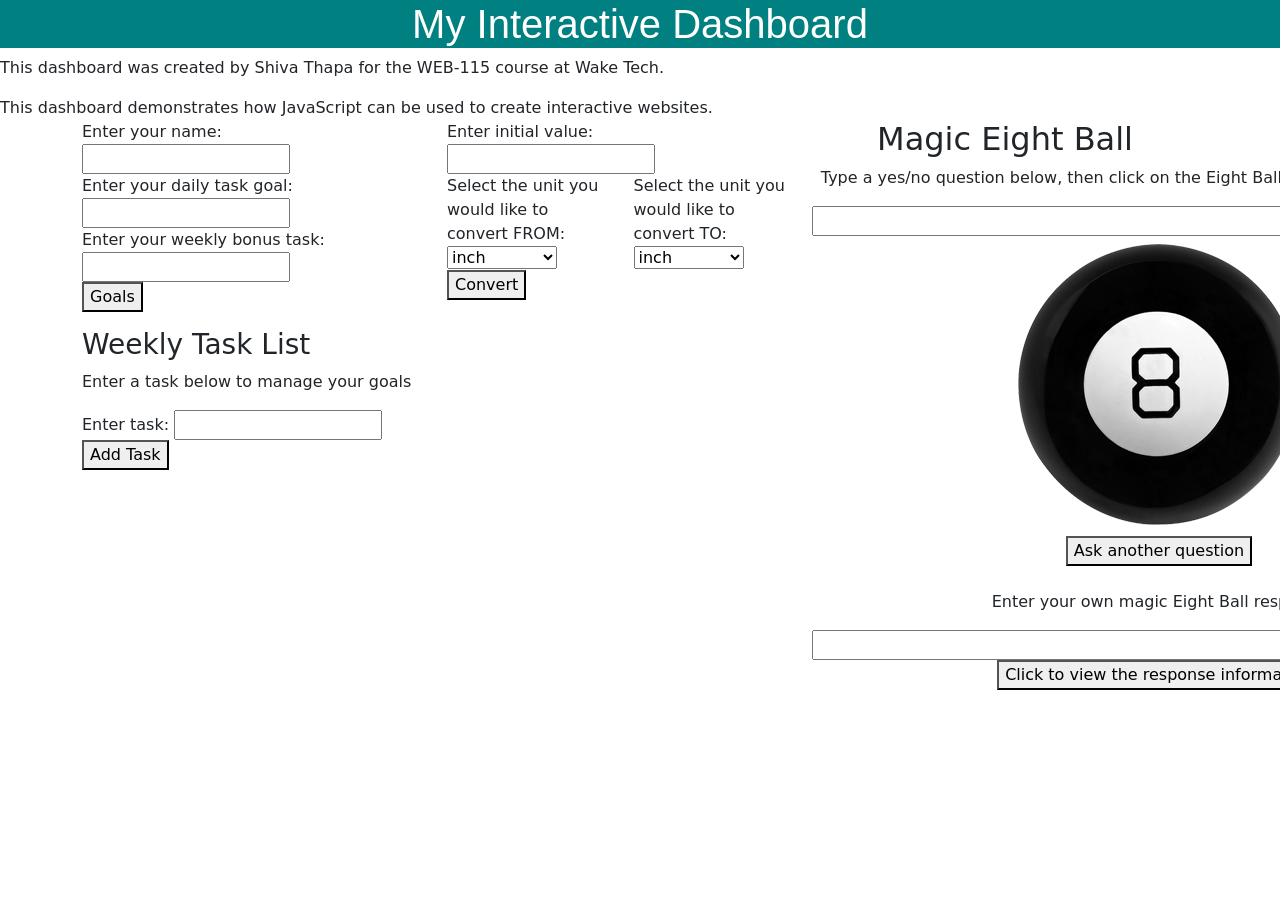
==== index.html @ ddce8e5d "save local changes before merge" ====
<!DOCTYPE html>
<html lang="en">

<head>
    <meta charset="UTF-8">
    <meta name="viewport" content="width=device-width, initial-scale=1.0">
    <title>Interactive Productivity Dashboard</title>
    <!-- Bootstrap  -->
    <link href="https://cdn.jsdelivr.net/npm/bootstrap@5.3.8/dist/css/bootstrap.min.css" rel="stylesheet" integrity="sha384-sRIl4kxILFvY47J16cr9ZwB07vP4J8+LH7qKQnuqkuIAvNWLzeN8tE5YBujZqJLB" crossorigin="anonymous">
    <script defer src="https://cdn.jsdelivr.net/npm/bootstrap@5.3.8/dist/js/bootstrap.bundle.min.js" integrity="sha384-FKyoEForCGlyvwx9Hj09JcYn3nv7wiPVlz7YYwJrWVcXK/BmnVDxM+D2scQbITxI" crossorigin="anonymous"></script>
    <!-- End of Bootstrap section -->
    <link rel="stylesheet" href="css/style.css">

</head>

<body>
    <h1>My Interactive Dashboard</h1>
    <p>This dashboard was created by Shiva Thapa for the WEB-115 course at Wake Tech.</p>
    <script>
        document.write("This dashboard demonstrates how JavaScript can be used to create interactive websites.")
    </script>
    <!-- The <noscript> is for web browsers with JavaScript rendering disabled. -->
    <noscript>
        Unfortunately, your web browser does not support JavaScript.
    </noscript>
    <!-- Begin container div -->
    <div class="container">
    <!-- Begin row div -->
    <div class="row">

        <!-- Start col div 1. weekly-tasks -->
        <div class="col" id="weekly-tasks">
            <!-- Form 1 -->
            <form>
                <div>
                    <!--1. Name Input --> 
                    <label for="userName">Enter your name: </label>
                    <input type="text" id="userName" name="name">
                </div>

                <!--Daily Task Goal -->
                <div>
                    <label for="dailyGoal">Enter your daily task goal: </label>
                    <input type="number" id="dailyGoal" name="dailygoal">
                </div>

                <!--3. Weekly Bonus Task -->
                <div>
                    <label for="bonusTasks">Enter your weekly bonus task: </label>
                    <input type="number" id="bonusTasks" name="weekly-bonus-task">
                </div>    

                <!--Goal Button-->   
                <button id="goal-btn">Goals</button>   
            </form>
            <!-- End of Form 1 -->
            <p id="goal-message"></p>

            <!-- Start of new div within weekly-tasks div 10.12.2026-->
            <div id="task-list">
                <h3>Weekly Task List</h3>
                <p>Enter a task below to manage your goals</p>
                <!-- Form 2 Giving it a separate id -->
                <form id="task-form">
                    <div>
                        <!-- Task Input --> 
                    <label for="task-name">Enter task: </label>
                    <input type="text" id="task-name" name="task-name">
                    </div>
                    <button id="add-task">Add Task</button>
                </form>
                <!-- End of form 2-->
            </div>
            <!-- End of new div within weekly-tasks div 10.12.2026-->
            
                 <!--Link JavaScript script; always a good idead to place this at the end-->
            <script src="js/task-manager.js"></script>
        </div>
        <!-- End col div 1. weekly-tasks -->

         <!-- Start col div. 2 Metric Converter -->
        <div class="col" id="metric-converter">
        <form id="converter-form">
            <div>
                <label for="initialValue">Enter initial value: </label>
                <input type="number" id="initialValue" name="initialValue">
            </div>

                <!-- Select list for the user to CONVERT FROM - the intial unit -->
            <div class="option-menus">
                <div class="options-menu-right">
                    <label for="fromUnit" >Select the unit you would like to convert FROM: </label>
                    <select id="fromUnit" name = "fromUnit">
                        <option value="inch">inch</option>
                        <option value="foot">foot</option>
                        <option value="yard">yard</option>
                        <option value="mile">mile</option>
                        <option value="centimeter">centimeter</option>
                        <option value="meter">meter</option>
                        <option value="kilometer">kilometer</option>
                    </select>
                </div>

                <!-- Select list for the user to CONVERT TO - the final unit -->
                <div class="options-menu-left">
                    <label for="toUnit" >Select the unit you would like to convert TO: </label>
                    <select id="toUnit" name = "toUnit">
                        <option value="inch">inch</option>
                        <option value="foot">foot</option>
                        <option value="yard">yard</option>
                        <option value="mile">mile</option>
                        <option value="centimeter">centimeter</option>
                        <option value="meter">meter</option>
                        <option value="kilometer">kilometer</option>
                    </select>
                </div>
            </div>
        
            <!--Conversion Button-->   
            <button type="button" id="conversion-btn">Convert</button>   
        </form>

        <!-- Display the output message -->
        <p id="conversion-message"></p>
        <!-- Link JavaScript script-->
        <script src="js/metric-converter.js"></script>
        </div> 
        <!-- End of col div 2. Metric Converter -->

        <!--Start col div 3. 8-ball game 09.28.26 -->
        <div class="col" id="magic-eight-ball">
            <link rel="stylesheet" href="css/magic-eight-ball.css">
            <h2 class="heading">Magic Eight Ball</h2>
            <!-- The main form in the project-->
            <form>
                <p>Type a yes/no question below, then click on the Eight Ball below to get your answer!</p>
                <input id="question" name="question" size="80">
                <div id="magicEightBall">
                    <div id="circle"></div>
                    <img id="ball" src="img/magic-eight-ball.png"/>
                </div>
                <button id="reset" name="reset" type="reset">Ask another question</button>
            </form>
            <br>
            <!-- Main project -->

            <!-- Bonus-->
            <form>
                <p>Enter your own magic Eight Ball response</p>
                <input id="response" name="response" size="80">
                <button id="new_response" name="new_response" type="new_response">Click to view the response information</button>
            </form>
            <!-- These will serve for the reponses to display-->
             <p id="addresponse-message"></p>
             <p id="total-message"></p>
            <br>
            <!--Bonus-->
            <script src="js/magic-eight-ball.js" defer></script>
        </div>
        <!-- End of col div 3. 8-ball game 09.28.26 -->

        <!-- Start col div 4. here-->
        
    </div>
    <!-- End row div-->
     
</div>
<!-- End container div-->

</body>
</html>
---- css/style.css ----
h1{
    text-align: center;
    color: white;
    background-color: teal;
    font-family: 'Segoe UI', Tahoma, Geneva, Verdana, sans-serif;
}

form {
    display:table;
}

/*dislay two options side by side*/
.option-menus {
    display:flex;
    gap: 24px;
}
---- css/magic-eight-ball.css ----
#magic-eight-ball {
  max-width: 410px;
  text-align: center;
  margin: auto;
}

#circle {
  font-size: 12pt;
  background-color: white;
  color: black;
  position: absolute;
  margin-left: 70px;
  margin-top: 70px;
  height: 150px;
  width: 150px;
  border-radius: 50%;
  text-wrap: wrap;
  display: none;
}


img:active {
  animation: shake 1s;
  animation-iteration-count: infinite;
}

img:visited {
  animation: none;
}
@keyframes shake {
  0% { transform: translate(1px, 1px) rotate(0deg);  }
  10% { transform: translate(-1px, -2px) rotate(-1deg); }
  20% { transform: translate(-3px, 0px) rotate(1deg); }
  30% { transform: translate(3px, 2px) rotate(0deg); }
  40% { transform: translate(1px, -1px) rotate(1deg); }
  50% { transform: translate(-1px, 2px) rotate(-1deg); }
  60% { transform: translate(-3px, 1px) rotate(0deg); }
  70% { transform: translate(3px, 1px) rotate(-1deg); }
  80% { transform: translate(-1px, -1px) rotate(1deg); }
  90% { transform: translate(1px, 2px) rotate(0deg); }
  100% { transform: translate(1px, -2px) rotate(-1deg); }
}
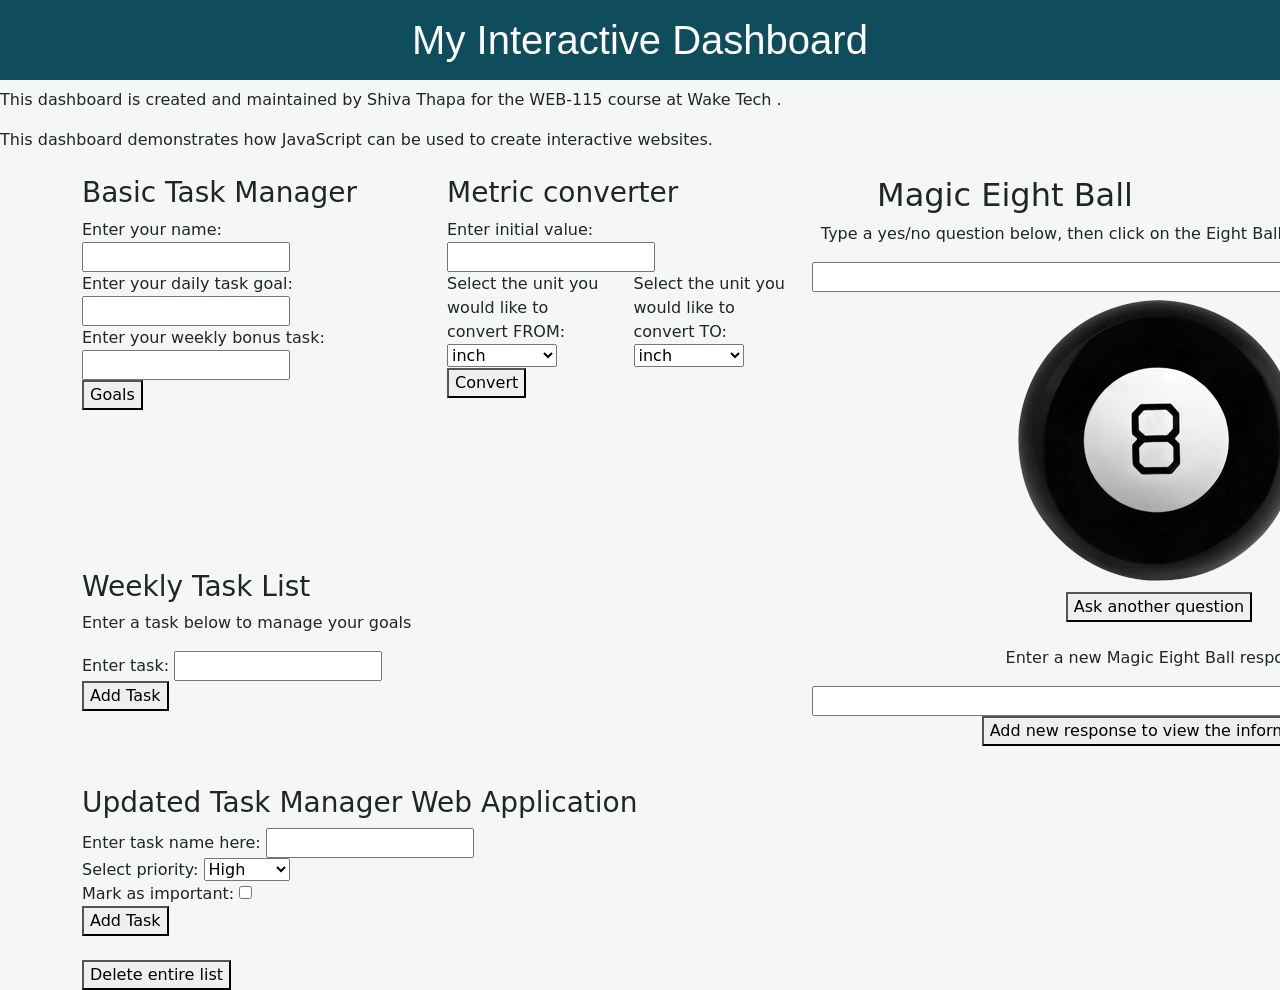
==== commit 7c9fd4af: "adds row2 col1 for Updated Task Manager with own JS file - webAppTM.JS" ====
--- a/index.html
+++ b/index.html
@@ -15,7 +15,7 @@
 
 <body>
     <h1>My Interactive Dashboard</h1>
-    <p>This dashboard was created by Shiva Thapa for the WEB-115 course at Wake Tech.</p>
+    <p>This dashboard is created and maintained by Shiva Thapa for the WEB-115 course at Wake Tech  .</p>
     <script>
         document.write("This dashboard demonstrates how JavaScript can be used to create interactive websites.")
     </script>
@@ -23,13 +23,16 @@
     <noscript>
         Unfortunately, your web browser does not support JavaScript.
     </noscript>
+    <br>
+    <br>
     <!-- Begin container div -->
     <div class="container">
-    <!-- Begin row div -->
+    <!-- Begin 1st row div -->
     <div class="row">
 
         <!-- Start col div 1. weekly-tasks -->
         <div class="col" id="weekly-tasks">
+            <h3>Basic Task Manager</h3>
             <!-- Form 1 -->
             <form>
                 <div>
@@ -55,6 +58,12 @@
             </form>
             <!-- End of Form 1 -->
             <p id="goal-message"></p>
+            <br>
+            <br>
+            <br>
+            <br>
+            <br>
+            <br>
 
             <!-- Start of new div within weekly-tasks div 10.12.2026-->
             <div id="task-list">
@@ -72,6 +81,10 @@
                 <!-- End of form 2-->
             </div>
             <!-- End of new div within weekly-tasks div 10.12.2026-->
+
+            <!-- Start of Task Manager Web Appliction div 10.26.2026-->
+            
+            <!-- End of Task Manager Web Application 10.26.2026-->
             
                  <!--Link JavaScript script; always a good idead to place this at the end-->
             <script src="js/task-manager.js"></script>
@@ -80,6 +93,7 @@
 
          <!-- Start col div. 2 Metric Converter -->
         <div class="col" id="metric-converter">
+            <h3>Metric converter</h3>
         <form id="converter-form">
             <div>
                 <label for="initialValue">Enter initial value: </label>
@@ -120,10 +134,10 @@
             <button type="button" id="conversion-btn">Convert</button>   
         </form>
 
-        <!-- Display the output message -->
-        <p id="conversion-message"></p>
-        <!-- Link JavaScript script-->
-        <script src="js/metric-converter.js"></script>
+            <!-- Display the output message -->
+            <p id="conversion-message"></p>
+            <!-- Link JavaScript script-->
+            <script src="js/metric-converter.js"></script>
         </div> 
         <!-- End of col div 2. Metric Converter -->
 
@@ -146,9 +160,9 @@
 
             <!-- Bonus-->
             <form>
-                <p>Enter your own magic Eight Ball response</p>
+                <p>Enter a new Magic Eight Ball response </p>
                 <input id="response" name="response" size="80">
-                <button id="new_response" name="new_response" type="new_response">Click to view the response information</button>
+                <button id="new_response" name="new_response" type="new_response">Add new response to view the information</button>
             </form>
             <!-- These will serve for the reponses to display-->
              <p id="addresponse-message"></p>
@@ -162,8 +176,57 @@
         <!-- Start col div 4. here-->
         
     </div>
-    <!-- End row div-->
-     
+    <!-- End 1st row div-->
+
+    <!-- For Updated Task Manager Web App-->
+    <!--Second row div-->
+    <div class="row2">
+        <!-- Start of Task Manager Web Appliction div 10.26.2026-->
+         <!-- Start col 1 row2 . weekly-tasks -->
+        <div class="col" id="web-tasks-updated-app">
+            <div id="Task-Manger-Web-Application">
+                <h3>Updated Task Manager Web Application</h3>
+                <section>
+                    <!-- Form 3 with new ID-->
+                    <form id="webTaskForm">
+                        <!-- Task name input-->
+                         <div>
+                            <label for="webTask">Enter task name here:</label>
+                            <input type="text" id="webTask" name="webTask">
+                         </div>
+                         <!-- Priority Dropdown-->
+                          <div>
+                            <label for="taskPriority">Select priority:</label>
+                            <select id="taskPriority" name="taskPriority">
+                                <option value="High">High</option>
+                                <option value="Medium">Medium</option>
+                                <option value="Low">Low</option>
+                            </select>
+                          </div>
+                          <!-- CheckBox-->
+                           <div>
+                            <label for="taskImp">Mark as important:</label>
+                            <input type="checkbox" id="taskImp" name="taskImp">
+                           </div>
+                           <!-- Submit button-->
+                            <button type="submit" id="addTaskBtn">Add Task</button>
+                    </form>
+                    <br>
+                    <!-- Delete list button-->
+                    <button type="button" id="clearListBtn"> Delete entire list</button>
+                     <!-- New div for tasks-list as its not clearly mentioned: updating old one would remove it from the webpage itself-->
+                    <br>
+                    <div id="dynamic-add-task"></div>
+                </section>
+                <script src="js/webAppTM.js" defer></script>
+            </div>
+            <!-- End of Task Manager Web Application 10.26.2026-->
+        </div>
+        <!-- Close col1 row2-->
+        
+    </div>
+
+    
 </div>
 <!-- End container div-->
 
--- a/css/style.css
+++ b/css/style.css
@@ -1,8 +1,14 @@
+body{
+    background-color: #f4f7f6; /*mint-grey pastel color*/
+}
+
 h1{
     text-align: center;
     color: white;
-    background-color: teal;
+    background-color: #0f4c5c;
     font-family: 'Segoe UI', Tahoma, Geneva, Verdana, sans-serif;
+    margin-top: 0; /* Ensures the header stays perfectly flush with the page top edge */
+    padding: 16px 0;
 }
 
 form {
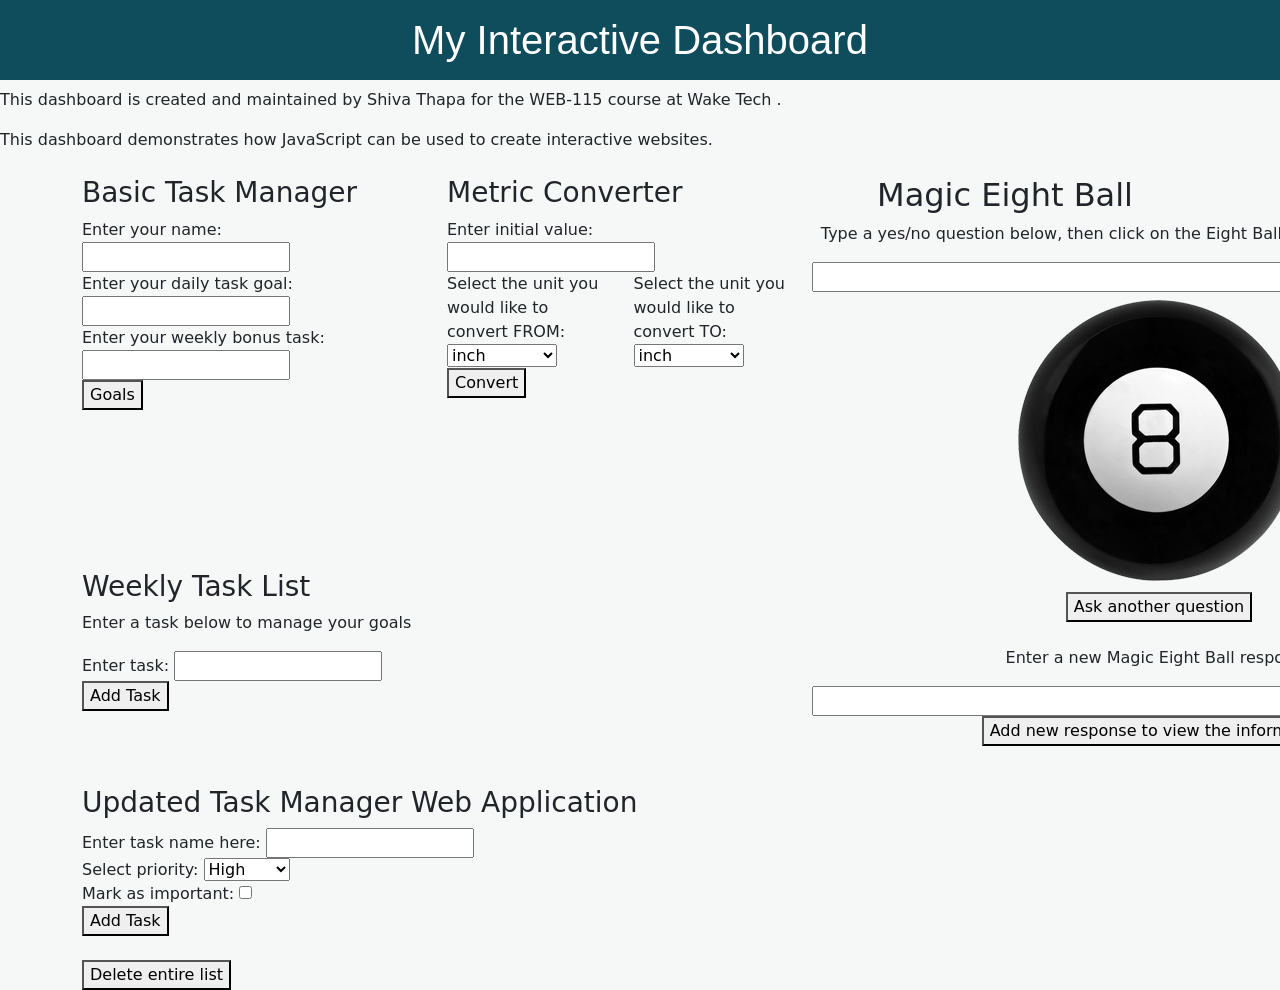
==== commit 565d6319: "minor update from Metric converter to Metric Converter heading" ====
--- a/index.html
+++ b/index.html
@@ -93,7 +93,7 @@
 
          <!-- Start col div. 2 Metric Converter -->
         <div class="col" id="metric-converter">
-            <h3>Metric converter</h3>
+            <h3>Metric Converter</h3>
         <form id="converter-form">
             <div>
                 <label for="initialValue">Enter initial value: </label>
--- a/css/style.css
+++ b/css/style.css
@@ -1,5 +1,7 @@
 body{
-    background-color: #f4f7f6; /*mint-grey pastel color*/
+    /*background-color: #f4f7f6; /*mint-grey pastel color */
+    /*background-color: #f9fbfb; /*Dewdrop white*/
+    background-color: #f5f8f7; /*Pale Linen Green */
 }
 
 h1{
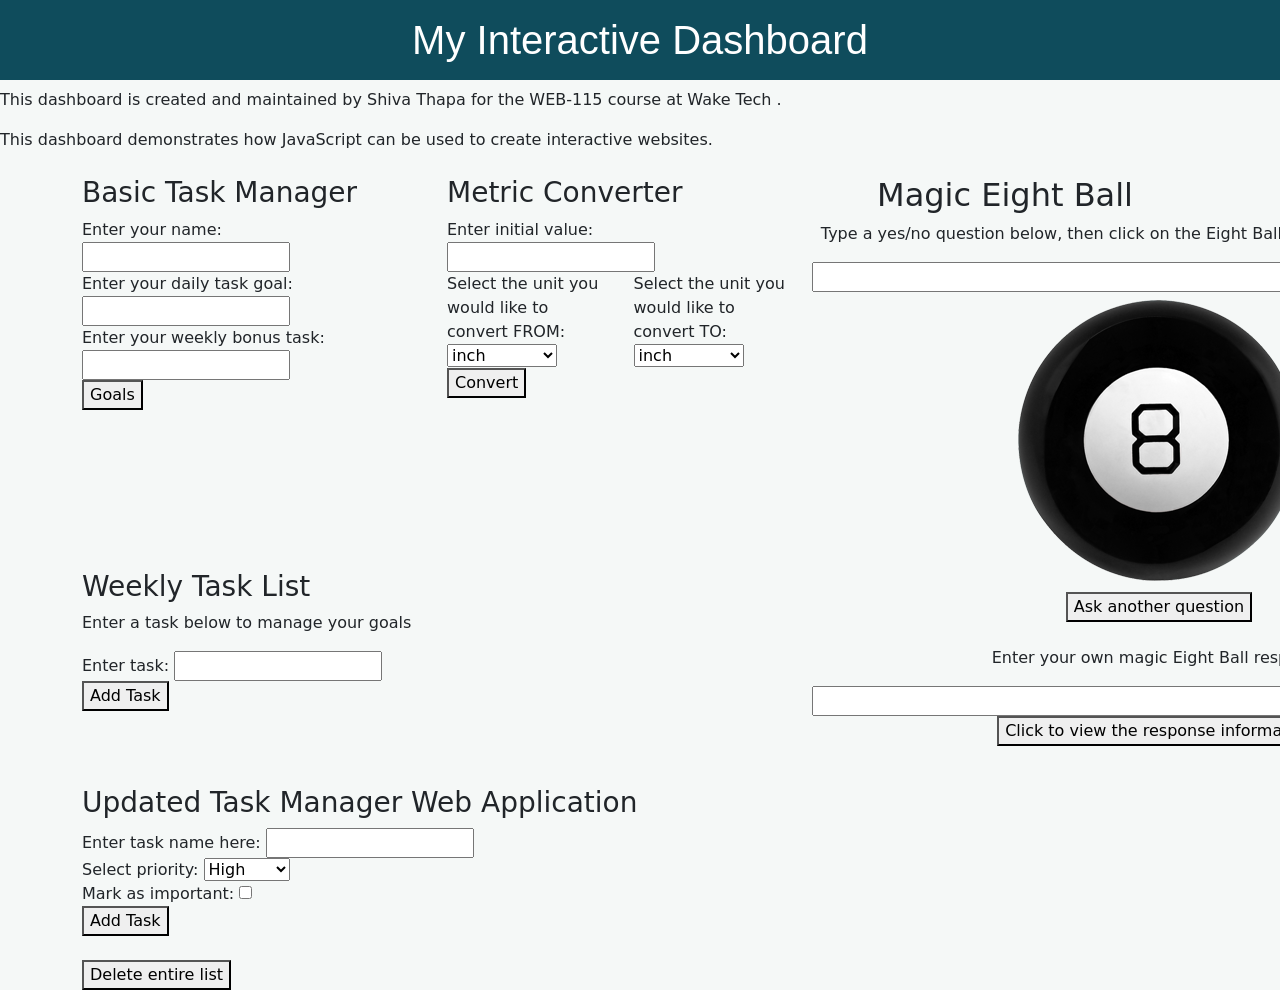
==== commit f1fe20b3: "Merge branch 'development'" ====
--- a/index.html
+++ b/index.html
@@ -160,9 +160,9 @@
 
             <!-- Bonus-->
             <form>
-                <p>Enter a new Magic Eight Ball response </p>
+                <p>Enter your own magic Eight Ball response</p>
                 <input id="response" name="response" size="80">
-                <button id="new_response" name="new_response" type="new_response">Add new response to view the information</button>
+                <button id="new_response" name="new_response" type="new_response">Click to view the response information</button>
             </form>
             <!-- These will serve for the reponses to display-->
              <p id="addresponse-message"></p>
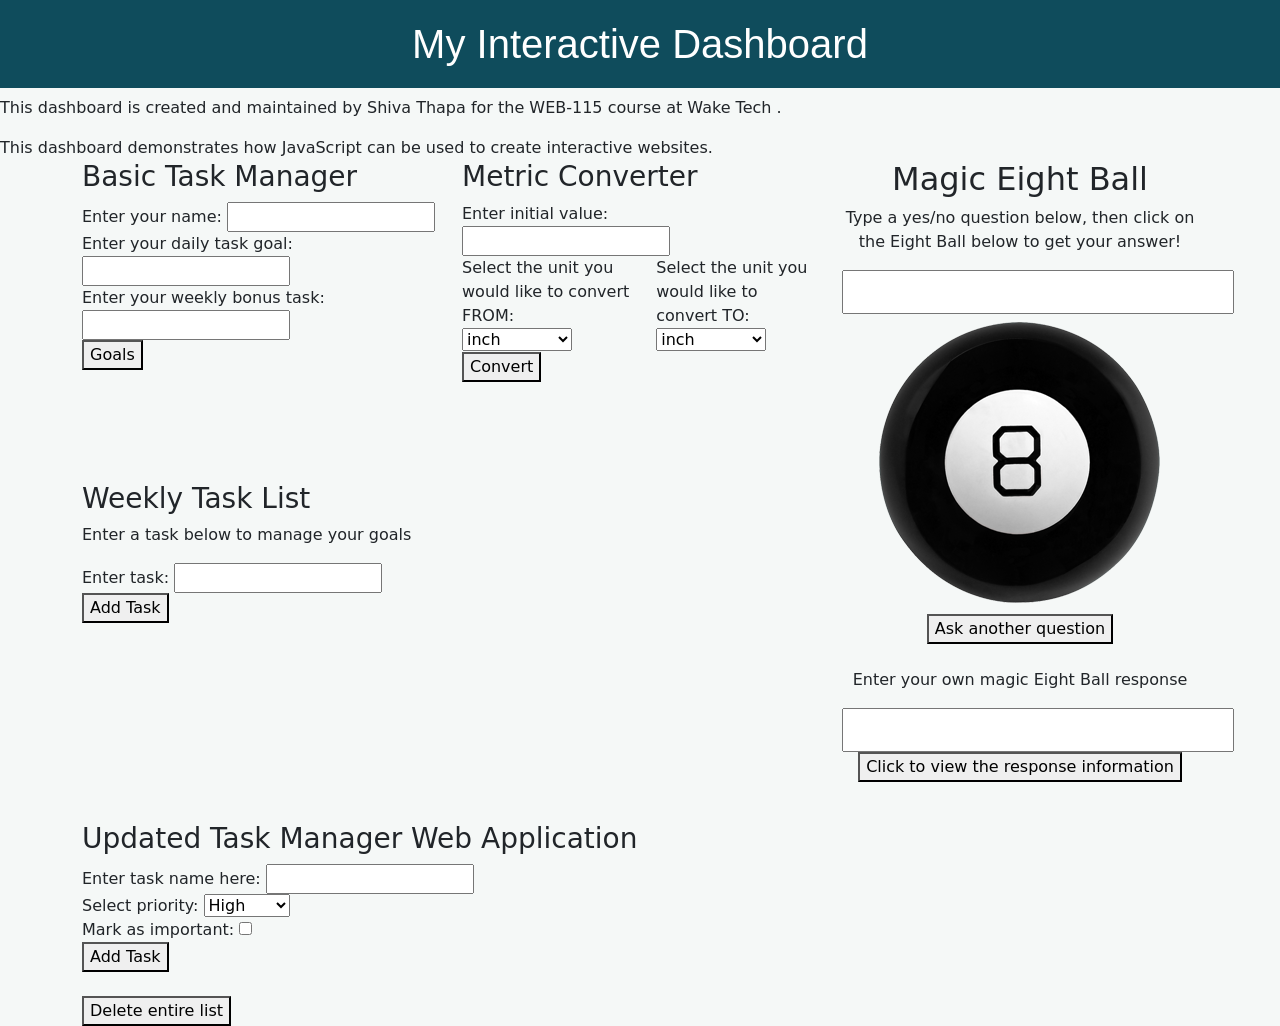
==== commit eda6c06a: "updated index html to include converted task list to object format" ====
--- a/index.html
+++ b/index.html
@@ -24,7 +24,6 @@
         Unfortunately, your web browser does not support JavaScript.
     </noscript>
     <br>
-    <br>
     <!-- Begin container div -->
     <div class="container">
     <!-- Begin 1st row div -->
@@ -58,8 +57,6 @@
             </form>
             <!-- End of Form 1 -->
             <p id="goal-message"></p>
-            <br>
-            <br>
             <br>
             <br>
             <br>
@@ -83,6 +80,7 @@
             <!-- End of new div within weekly-tasks div 10.12.2026-->
 
             <!-- Start of Task Manager Web Appliction div 10.26.2026-->
+             
             
             <!-- End of Task Manager Web Application 10.26.2026-->
             
@@ -223,8 +221,10 @@
             <!-- End of Task Manager Web Application 10.26.2026-->
         </div>
         <!-- Close col1 row2-->
+
         
     </div>
+    <!--End row 2 div-->
 
     
 </div>
--- a/css/style.css
+++ b/css/style.css
@@ -10,7 +10,9 @@
     background-color: #0f4c5c;
     font-family: 'Segoe UI', Tahoma, Geneva, Verdana, sans-serif;
     margin-top: 0; /* Ensures the header stays perfectly flush with the page top edge */
-    padding: 16px 0;
+    box-sizing: border-box; /* Forces padding to stay inside screen */
+    width: 100%; 
+    padding: 20px 20px; /* 16px top/bottom, safe 20px dynamic left-right */
 }
 
 form {
@@ -21,4 +23,23 @@
 .option-menus {
     display:flex;
     gap: 24px;
-}+}
+
+/* Erases any horizontal page spillover instantly */
+html, body {
+    overflow-x: hidden;
+    width: 100%;
+    box-sizing: border-box;
+}
+
+*, *:before, *:after {
+    box-sizing: inherit;
+}
+
+/*Force the long input fields to sit inside their columns */
+#question, #response {
+    width: 110%;
+    max-width: 110%;
+    box-sizing: border-box;
+    padding: 8px; /* Adds clean spacing inside the box */
+}
--- a/css/magic-eight-ball.css
+++ b/css/magic-eight-ball.css
@@ -40,4 +40,5 @@
   80% { transform: translate(-1px, -1px) rotate(1deg); }
   90% { transform: translate(1px, 2px) rotate(0deg); }
   100% { transform: translate(1px, -2px) rotate(-1deg); }
-}+}
+
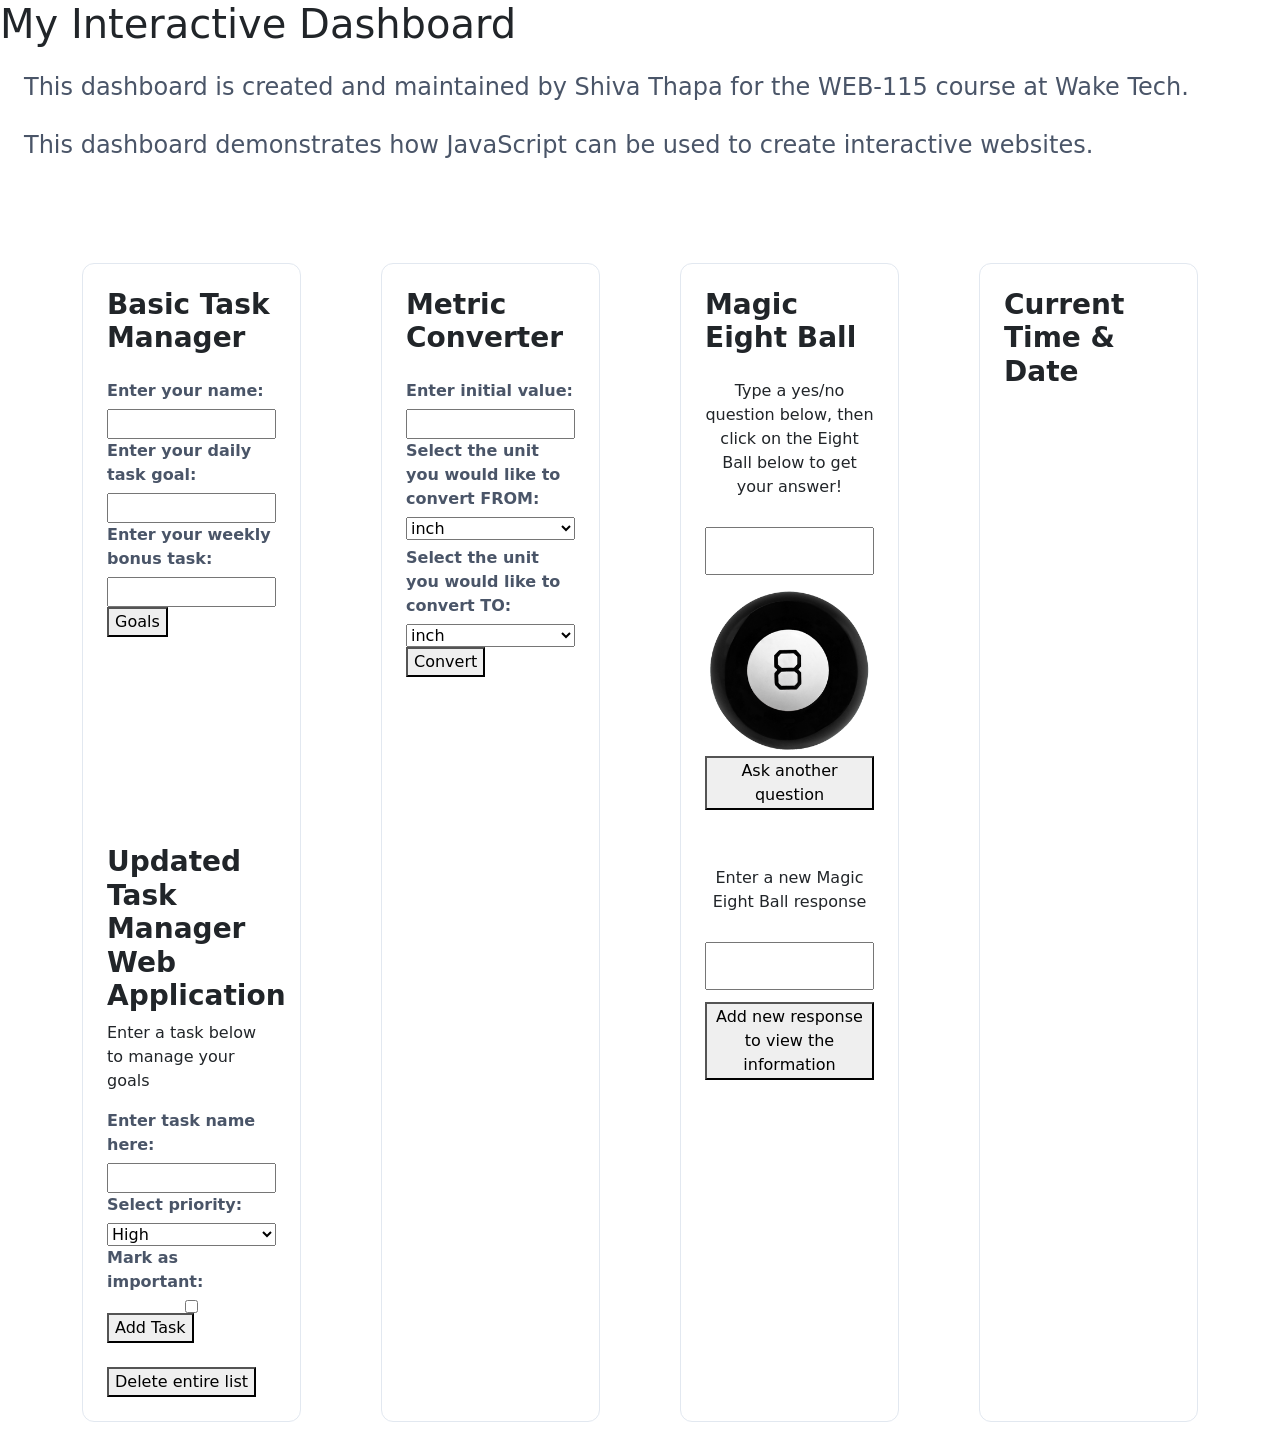
==== commit 30b7fe8a: "implements real-time clock and date componenet and updates Task Manager as advised by Professor" ====
--- a/index.html
+++ b/index.html
@@ -15,19 +15,22 @@
 
 <body>
     <h1>My Interactive Dashboard</h1>
-    <p>This dashboard is created and maintained by Shiva Thapa for the WEB-115 course at Wake Tech  .</p>
-    <script>
-        document.write("This dashboard demonstrates how JavaScript can be used to create interactive websites.")
-    </script>
+    <p class="intro-msg">This dashboard is created and maintained by Shiva Thapa for the WEB-115 course at Wake Tech.</p>
+    <p class = "intro-msg">This dashboard demonstrates how JavaScript can be used to create interactive websites. </p>
+    
     <!-- The <noscript> is for web browsers with JavaScript rendering disabled. -->
     <noscript>
         Unfortunately, your web browser does not support JavaScript.
     </noscript>
     <br>
+    <br>
     <!-- Begin container div -->
     <div class="container">
     <!-- Begin 1st row div -->
-    <div class="row">
+    <div class="row" >
+
+        <!-- Start of dashboard grid1-->
+        <div class="dashboard-grid1">
 
         <!-- Start col div 1. weekly-tasks -->
         <div class="col" id="weekly-tasks">
@@ -61,129 +64,20 @@
             <br>
             <br>
             <br>
+            <br>
+            <br>
 
             <!-- Start of new div within weekly-tasks div 10.12.2026-->
-            <div id="task-list">
-                <h3>Weekly Task List</h3>
+             <!-- Removed on 11.2.2026 per the Instructor's feedback -->
+<!--             
+            <div id="Task-Manager-Web-Appication">
+               
+            </div> -->
+            <!-- End of new div within weekly-tasks div 10.12.2026-->
+             <!-- Adding Updated task manager here on 11.1.2026 which was initially submitted week prior-->
+              <div id="Task-Manger-Web-Application">
+                <h3>Updated Task Manager Web Application</h3>
                 <p>Enter a task below to manage your goals</p>
-                <!-- Form 2 Giving it a separate id -->
-                <form id="task-form">
-                    <div>
-                        <!-- Task Input --> 
-                    <label for="task-name">Enter task: </label>
-                    <input type="text" id="task-name" name="task-name">
-                    </div>
-                    <button id="add-task">Add Task</button>
-                </form>
-                <!-- End of form 2-->
-            </div>
-            <!-- End of new div within weekly-tasks div 10.12.2026-->
-
-            <!-- Start of Task Manager Web Appliction div 10.26.2026-->
-             
-            
-            <!-- End of Task Manager Web Application 10.26.2026-->
-            
-                 <!--Link JavaScript script; always a good idead to place this at the end-->
-            <script src="js/task-manager.js"></script>
-        </div>
-        <!-- End col div 1. weekly-tasks -->
-
-         <!-- Start col div. 2 Metric Converter -->
-        <div class="col" id="metric-converter">
-            <h3>Metric Converter</h3>
-        <form id="converter-form">
-            <div>
-                <label for="initialValue">Enter initial value: </label>
-                <input type="number" id="initialValue" name="initialValue">
-            </div>
-
-                <!-- Select list for the user to CONVERT FROM - the intial unit -->
-            <div class="option-menus">
-                <div class="options-menu-right">
-                    <label for="fromUnit" >Select the unit you would like to convert FROM: </label>
-                    <select id="fromUnit" name = "fromUnit">
-                        <option value="inch">inch</option>
-                        <option value="foot">foot</option>
-                        <option value="yard">yard</option>
-                        <option value="mile">mile</option>
-                        <option value="centimeter">centimeter</option>
-                        <option value="meter">meter</option>
-                        <option value="kilometer">kilometer</option>
-                    </select>
-                </div>
-
-                <!-- Select list for the user to CONVERT TO - the final unit -->
-                <div class="options-menu-left">
-                    <label for="toUnit" >Select the unit you would like to convert TO: </label>
-                    <select id="toUnit" name = "toUnit">
-                        <option value="inch">inch</option>
-                        <option value="foot">foot</option>
-                        <option value="yard">yard</option>
-                        <option value="mile">mile</option>
-                        <option value="centimeter">centimeter</option>
-                        <option value="meter">meter</option>
-                        <option value="kilometer">kilometer</option>
-                    </select>
-                </div>
-            </div>
-        
-            <!--Conversion Button-->   
-            <button type="button" id="conversion-btn">Convert</button>   
-        </form>
-
-            <!-- Display the output message -->
-            <p id="conversion-message"></p>
-            <!-- Link JavaScript script-->
-            <script src="js/metric-converter.js"></script>
-        </div> 
-        <!-- End of col div 2. Metric Converter -->
-
-        <!--Start col div 3. 8-ball game 09.28.26 -->
-        <div class="col" id="magic-eight-ball">
-            <link rel="stylesheet" href="css/magic-eight-ball.css">
-            <h2 class="heading">Magic Eight Ball</h2>
-            <!-- The main form in the project-->
-            <form>
-                <p>Type a yes/no question below, then click on the Eight Ball below to get your answer!</p>
-                <input id="question" name="question" size="80">
-                <div id="magicEightBall">
-                    <div id="circle"></div>
-                    <img id="ball" src="img/magic-eight-ball.png"/>
-                </div>
-                <button id="reset" name="reset" type="reset">Ask another question</button>
-            </form>
-            <br>
-            <!-- Main project -->
-
-            <!-- Bonus-->
-            <form>
-                <p>Enter your own magic Eight Ball response</p>
-                <input id="response" name="response" size="80">
-                <button id="new_response" name="new_response" type="new_response">Click to view the response information</button>
-            </form>
-            <!-- These will serve for the reponses to display-->
-             <p id="addresponse-message"></p>
-             <p id="total-message"></p>
-            <br>
-            <!--Bonus-->
-            <script src="js/magic-eight-ball.js" defer></script>
-        </div>
-        <!-- End of col div 3. 8-ball game 09.28.26 -->
-
-        <!-- Start col div 4. here-->
-        
-    </div>
-    <!-- End 1st row div-->
-
-    <!-- For Updated Task Manager Web App-->
-    <!--Second row div-->
-    <div class="row2">
-        <!-- Start of Task Manager Web Appliction div 10.26.2026-->
-         <!-- Start col 1 row2 . weekly-tasks -->
-        <div class="col" id="web-tasks-updated-app">
-            <div id="Task-Manger-Web-Application">
-                <h3>Updated Task Manager Web Application</h3>
                 <section>
                     <!-- Form 3 with new ID-->
                     <form id="webTaskForm">
@@ -219,13 +113,122 @@
                 <script src="js/webAppTM.js" defer></script>
             </div>
             <!-- End of Task Manager Web Application 10.26.2026-->
+
+            <!-- Start of Task Manager Web Appliction div 10.26.2026-->
+            
+            <!-- End of Task Manager Web Application 10.26.2026-->
+            
+                 <!--Link JavaScript script; always a good idead to place this at the end-->
+            <script src="js/task-manager.js"></script>
         </div>
-        <!-- Close col1 row2-->
-
+        <!-- End col div 1. weekly-tasks -->
+
+         <!-- Start col div. 2 Metric Converter -->
+        <div class="col" id="metric-converter">
+            <h3>Metric Converter</h3>
+        <form id="converter-form">
+            <div>
+                <label for="initialValue">Enter initial value: </label>
+                <input type="number" id="initialValue" name="initialValue">
+            </div>
+
+                <!-- Select list for the user to CONVERT FROM - the intial unit -->
+            <div class="option-menus">
+                <div class="options-menu-right">
+                    <label for="fromUnit" >Select the unit you would like to convert FROM: </label>
+                    <select id="fromUnit" name = "fromUnit">
+                        <option value="inch">inch</option>
+                        <option value="foot">foot</option>
+                        <option value="yard">yard</option>
+                        <option value="mile">mile</option>
+                        <option value="centimeter">centimeter</option>
+                        <option value="meter">meter</option>
+                        <option value="kilometer">kilometer</option>
+                    </select>
+                </div>
+
+                <!-- Select list for the user to CONVERT TO - the final unit -->
+                <div class="options-menu-left">
+                    <label for="toUnit" >Select the unit you would like to convert TO: </label>
+                    <select id="toUnit" name = "toUnit">
+                        <option value="inch">inch</option>
+                        <option value="foot">foot</option>
+                        <option value="yard">yard</option>
+                        <option value="mile">mile</option>
+                        <option value="centimeter">centimeter</option>
+                        <option value="meter">meter</option>
+                        <option value="kilometer">kilometer</option>
+                    </select>
+                </div>
+            </div>
+        
+            <!--Conversion Button-->   
+            <button type="button" id="conversion-btn">Convert</button>   
+        </form>
+
+            <!-- Display the output message -->
+            <p id="conversion-message"></p>
+            <!-- Link JavaScript script-->
+            <script src="js/metric-converter.js"></script>
+        </div> 
+        <!-- End of col div 2. Metric Converter -->
+
+        <!--Start col div 3. 8-ball game 09.28.26 -->
+        <div class="col" id="magic-eight-ball">
+            <link rel="stylesheet" href="css/magic-eight-ball.css">
+            <h3 class="heading">Magic Eight Ball</h3>
+            <!-- The main form in the project-->
+            <form>
+                <p>Type a yes/no question below, then click on the Eight Ball below to get your answer!</p>
+                <input id="question" name="question" size="80">
+                <div id="magicEightBall">
+                    <div id="circle"></div>
+                    <img id="ball" src="img/magic-eight-ball.png"/>
+                </div>
+                <button id="reset" name="reset" type="reset">Ask another question</button>
+            </form>
+            <br>
+            <!-- Main project -->
+
+            <!-- Bonus-->
+            <form>
+                <p>Enter a new Magic Eight Ball response </p>
+                <input id="response" name="response" size="80">
+                <button id="new_response" name="new_response" type="new_response">Add new response to view the information</button>
+            </form>
+            <!-- These will serve for the reponses to display-->
+             <p id="addresponse-message"></p>
+             <p id="total-message"></p>
+            <br>
+            <!--Bonus-->
+            <script src="js/magic-eight-ball.js" defer></script>
+        </div>
+        <!-- End of col div 3. 8-ball game 09.28.26 -->
+
+        <!-- Start col div 4. here which is to create Real Time Digital Clock and Calendar--> 
+         <div class="col" id="digital-clock">
+            <link rel="stylesheet" href="css/digital.clock.css">
+            <h3>Current Time & Date</h3>
+            <!-- div for TIME and DATE DISPLAY-->
+             <div class="clock-display">
+                <p id="clock-face"></p>
+                <p id="calendar-date"></p>
+             </div>
+             <br>
+            <script src="js/digital-clock.js" defer></script>
+         </div>
+         <!-- End of col div 4. -->
+
+        </div>
+        <!-- End of dashboard-grid 1 -->
         
     </div>
-    <!--End row 2 div-->
-
+    <!-- End 1st row div-->
+
+    <!-- For Updated Task Manager Web App-->
+    <!--Second row div-->
+    <!-- Removed this as per Professor's assignment feedback 11.1.26-->
+          
     
 </div>
 <!-- End container div-->
--- a/css/style.css
+++ b/css/style.css
@@ -1,45 +1,133 @@
-body{
-    /*background-color: #f4f7f6; /*mint-grey pastel color */
-    /*background-color: #f9fbfb; /*Dewdrop white*/
-    background-color: #f5f8f7; /*Pale Linen Green */
+
+/* Force the components to line up horizontally */
+
+/* Update outer main layout container wrapper */
+.container {
+  width: 100% !important;
+  max-width: 90% !important; /* Forces the dashboard to utilize 98% of your total screen real estate */
+  margin: 0 auto;
+  padding: 10px;
+  box-sizing: border-box;
 }
 
-h1{
-    text-align: center;
-    color: white;
-    background-color: #0f4c5c;
-    font-family: 'Segoe UI', Tahoma, Geneva, Verdana, sans-serif;
-    margin-top: 0; /* Ensures the header stays perfectly flush with the page top edge */
-    box-sizing: border-box; /* Forces padding to stay inside screen */
-    width: 100%; 
-    padding: 20px 20px; /* 16px top/bottom, safe 20px dynamic left-right */
+.dashboard-grid1 {
+  display: grid;
+  grid-template-columns: repeat(4, 1fr);
+  justify-content: space-between;
+  align-items: flex-start;
+  gap: 80px;
+  width: 100%;
+  padding: 20px;
+  box-sizing: border-box;
+  align-items: stretch; /*forces all four col to match in height down the page*/
 }
 
-form {
-    display:table;
+.col {
+  background-color: #ffffff; /* white cards pop off pastel background */
+  border: 1px solid #e2e8f0; /*  modern border line */
+  border-radius: 12px;       /* Smooth, rounded card profiles */
+  padding: 24px;
+  
+  /* Keeps layout inputs stacked neatly within the card */
+  display: flex;
+  flex-direction: column;
+  gap: 16px;
+  min-width: 0; /* Critical: stops inputs from stretching the card widthwise */
 }
 
-/*dislay two options side by side*/
-.option-menus {
-    display:flex;
-    gap: 24px;
+/* Wraps each text label and input pairing to stack cleanly */
+.col form div {
+  display: flex;
+  flex-direction: column;
+  gap: 6px;
+  width: 100%;
+  box-sizing: border-box;
 }
 
-/* Erases any horizontal page spillover instantly */
-html, body {
-    overflow-x: hidden;
-    width: 100%;
-    box-sizing: border-box;
+/* the fonts */ 
+.col label {
+  font-size: 2.8 rem;
+  font-weight: 600;
+  color: #4a5568; /* Elegant slate grey text color */
 }
 
-*, *:before, *:after {
-    box-sizing: inherit;
+/* For dashboard headings */
+.col h3 {
+    font-size: 2.8 rem; 
+    font-weight: 700; 
 }
 
-/*Force the long input fields to sit inside their columns */
-#question, #response {
-    width: 110%;
-    max-width: 110%;
-    box-sizing: border-box;
-    padding: 8px; /* Adds clean spacing inside the box */
+.col input {
+    font-size: 2.8 rem;
+    font-weight: 500;  
+    color: #4a5568;
 }
+
+.col p, #magic-eight-ball p {
+    font-size: 2.8 rem; 
+    font-weight:500; 
+}
+
+/* For my intro header */ 
+.intro-msg {
+    font-family: system-ui, -apple-system, sans-serif;
+    font-size: 1.5rem;      
+    font-weight: 500;        
+    color: #4a5568;           /* Slate grey tone */
+    line-height: 1.6;         /* Leaves comfortable line spaces */
+    margin: 20px 24px;        /* Adds a nice buffer around the text
+}
+
+
+/* Force standard, clean sizes across inputs, text boxes, and menus */
+.col input[type="text"],
+.col input[type="number"],
+.col select {
+  width: 100% !important;
+  max-width: 100% !important;
+  padding: 10px 12px;
+  border: 1px solid #cbd5e0;
+  border-radius: 6px;
+  font-size: 0.95rem;
+  background-color: #fff;
+  box-sizing: border-box;
+  transition: border-color 0.15s ease; 
+}
+
+/* Global variables */
+
+body {
+  font-family: system-ui, -apple-system, BlinkMacSystemFont, "Segoe UI", Roboto, sans-serif;
+  background-color: #f4f7f6; /* Mint-grey pastel*/
+  margin: 0;
+  padding: 10px;
+}
+
+h3, h2 {
+  color: #1a202c;
+  font-weight: 700;
+  margin-top: 0;
+  margin-bottom: 8px;
+}
+
+
+/* Force each column to take up equal standard widths */
+/*.column {
+  flex: 1; 
+  min-width: 0; /* Prevents long text from pushing the column wider */
+
+
+
+/* Keep form inputs stacked vertically inside their own widget container */
+/*.widget {
+  display: flex;
+  flex-direction: column;
+  gap: 10px;
+
+
+
+/*body{
+    background-color: #f4f7f6; /*mint-grey pastel color */
+    /*background-color: #f9fbfb; /*Dewdrop white*/
+    /*background-color: #f5f8f7; /*Pale Linen Green */
+}
--- a/css/magic-eight-ball.css
+++ b/css/magic-eight-ball.css
@@ -1,12 +1,9 @@
 
-#magic-eight-ball {
-  max-width: 410px;
-  text-align: center;
-  margin: auto;
-}
+
+
+
 
 #circle {
-  font-size: 12pt;
   background-color: white;
   color: black;
   position: absolute;
@@ -18,7 +15,6 @@
   text-wrap: wrap;
   display: none;
 }
-
 
 img:active {
   animation: shake 1s;
@@ -42,3 +38,31 @@
   100% { transform: translate(1px, -2px) rotate(-1deg); }
 }
 
+.eight-ball-input {
+  width: 100% !important;
+  max-width: 350px !important; 
+}
+
+/* Center all elements inside forms */
+#magic-eight-ball form {
+    display: flex;
+    flex-direction: column;
+    align-items: center;
+    text-align: center;
+    width: 100%;
+}
+
+/* Force control over the input box dimensions */
+#question, #response {
+    width: 100% !important;     /* Overrides the HTML size="80" attribute */
+    max-width: 450px !important; /* Caps the width to a perfect, readable size */
+    padding: 10px 12px;
+    margin: 12px auto;          /* Centers the inputs horizontally */
+    box-sizing: border-box;
+}
+
+/* Clean up the bonus button so it matches the input width */
+#new_response {
+    max-width: 450px;
+    width: 100%;
+}
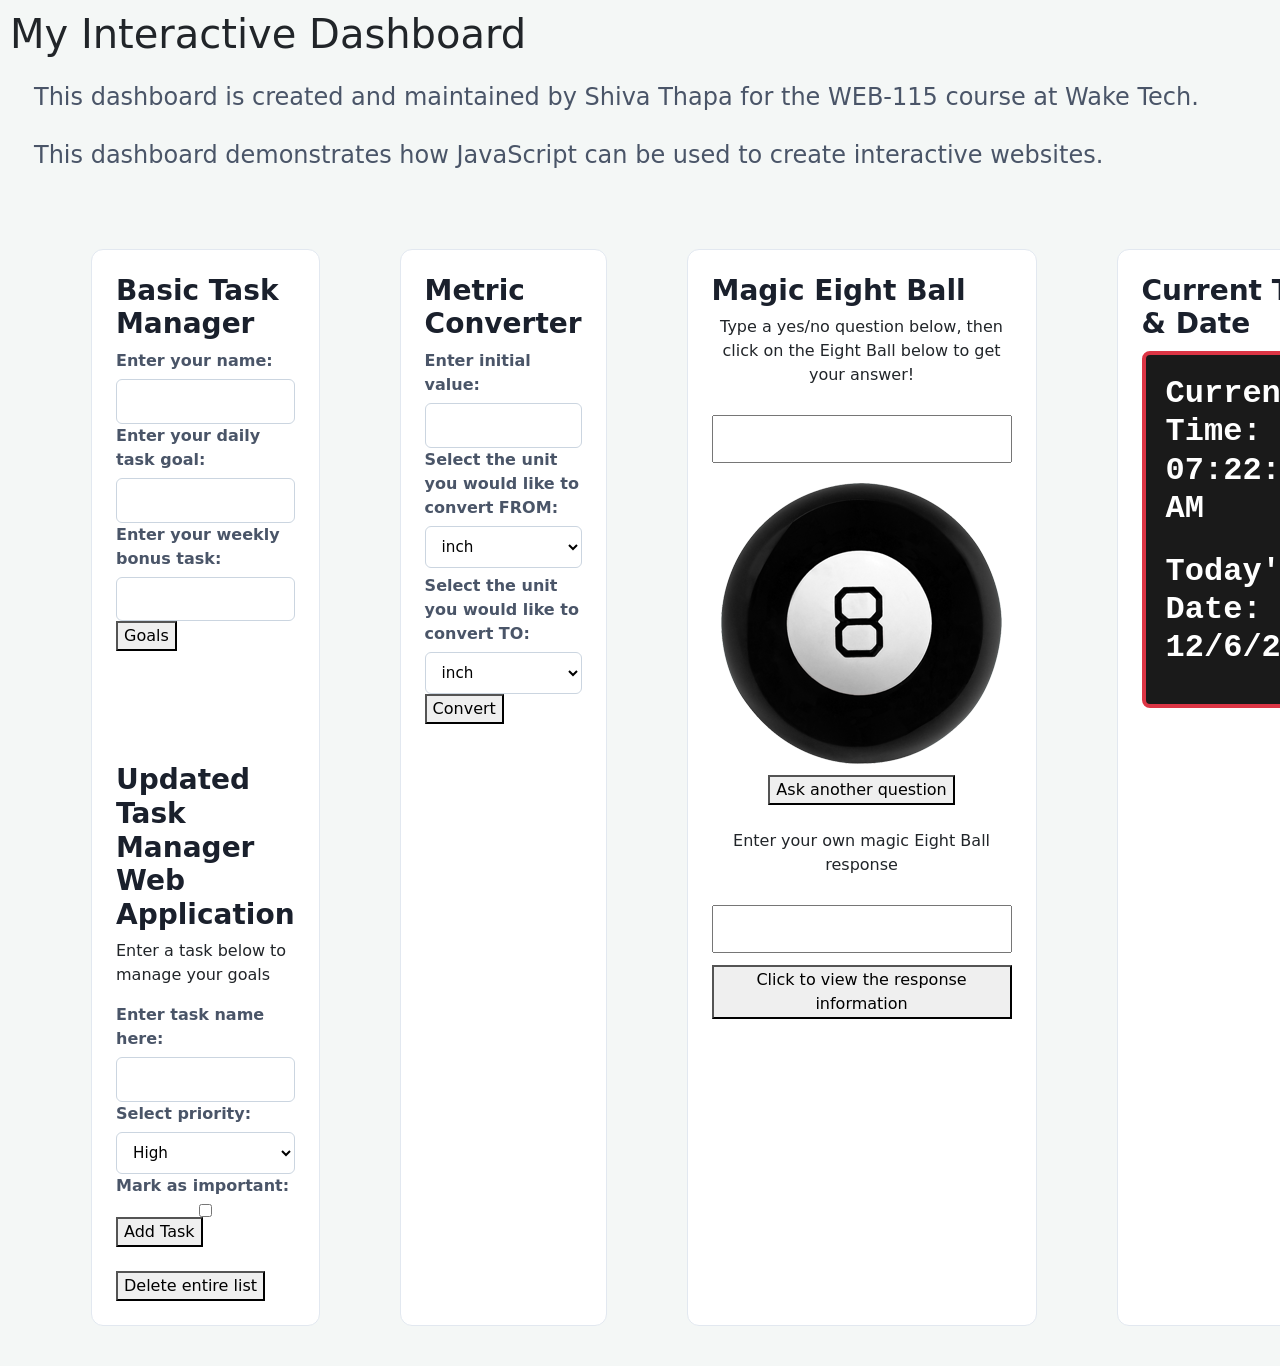
==== commit 15055dbf: "Merge development into main and resolve conflicts" ====
--- a/index.html
+++ b/index.html
@@ -23,7 +23,6 @@
         Unfortunately, your web browser does not support JavaScript.
     </noscript>
     <br>
-    <br>
     <!-- Begin container div -->
     <div class="container">
     <!-- Begin 1st row div -->
@@ -60,8 +59,6 @@
             </form>
             <!-- End of Form 1 -->
             <p id="goal-message"></p>
-            <br>
-            <br>
             <br>
             <br>
             <br>
@@ -115,6 +112,7 @@
             <!-- End of Task Manager Web Application 10.26.2026-->
 
             <!-- Start of Task Manager Web Appliction div 10.26.2026-->
+             
             
             <!-- End of Task Manager Web Application 10.26.2026-->
             
@@ -192,9 +190,9 @@
 
             <!-- Bonus-->
             <form>
-                <p>Enter a new Magic Eight Ball response </p>
+                <p>Enter your own magic Eight Ball response</p>
                 <input id="response" name="response" size="80">
-                <button id="new_response" name="new_response" type="new_response">Add new response to view the information</button>
+                <button id="new_response" name="new_response" type="new_response">Click to view the response information</button>
             </form>
             <!-- These will serve for the reponses to display-->
              <p id="addresponse-message"></p>
@@ -207,7 +205,7 @@
 
         <!-- Start col div 4. here which is to create Real Time Digital Clock and Calendar--> 
          <div class="col" id="digital-clock">
-            <link rel="stylesheet" href="css/digital.clock.css">
+            <link rel="stylesheet" href="css/digital-clock.css">
             <h3>Current Time & Date</h3>
             <!-- div for TIME and DATE DISPLAY-->
              <div class="clock-display">
--- a/css/style.css
+++ b/css/style.css
@@ -27,13 +27,8 @@
   border: 1px solid #e2e8f0; /*  modern border line */
   border-radius: 12px;       /* Smooth, rounded card profiles */
   padding: 24px;
+}
   
-  /* Keeps layout inputs stacked neatly within the card */
-  display: flex;
-  flex-direction: column;
-  gap: 16px;
-  min-width: 0; /* Critical: stops inputs from stretching the card widthwise */
-}
 
 /* Wraps each text label and input pairing to stack cleanly */
 .col form div {
@@ -75,7 +70,7 @@
     font-weight: 500;        
     color: #4a5568;           /* Slate grey tone */
     line-height: 1.6;         /* Leaves comfortable line spaces */
-    margin: 20px 24px;        /* Adds a nice buffer around the text
+    margin: 20px 24px;
 }
 
 
@@ -129,5 +124,5 @@
 /*body{
     background-color: #f4f7f6; /*mint-grey pastel color */
     /*background-color: #f9fbfb; /*Dewdrop white*/
-    /*background-color: #f5f8f7; /*Pale Linen Green */
+    /*background-color: #f5f8f7; /*Pale Linen Green 
 }
--- a/css/magic-eight-ball.css
+++ b/css/magic-eight-ball.css
@@ -65,4 +65,4 @@
 #new_response {
     max-width: 450px;
     width: 100%;
-}+}
--- a/css/digital-clock.css
+++ b/css/digital-clock.css
@@ -0,0 +1,25 @@
+/* Creates the rectangular panel box frame around the clock paragraphs */
+.clock-display {
+    background-color: #1a1a1a !important; /* High-contrast pitch black background */
+    border: 4px solid #dc3545 !important;  /* red frame border outline */
+    border-radius: 8px !important;         
+    padding: 20px ;            
+    display: flex ;
+    flex-direction: column ;
+    gap: 8px ;                  
+    box-sizing: border-box;
+    width: 100% ;
+    margin-top: 10px ;
+}
+
+/* Styles your time and date text to look like a premium digital screen */
+#clock-face, 
+#calendar-date {
+    color: #ffffff !important; 
+    font-family: 'Courier New', Courier, monospace; 
+    font-size: 2.0rem !important;         
+    font-weight: 700;         
+    margin: 0 !;                  
+    text-align: left ;           
+    line-height: 1.2 ;         
+}
